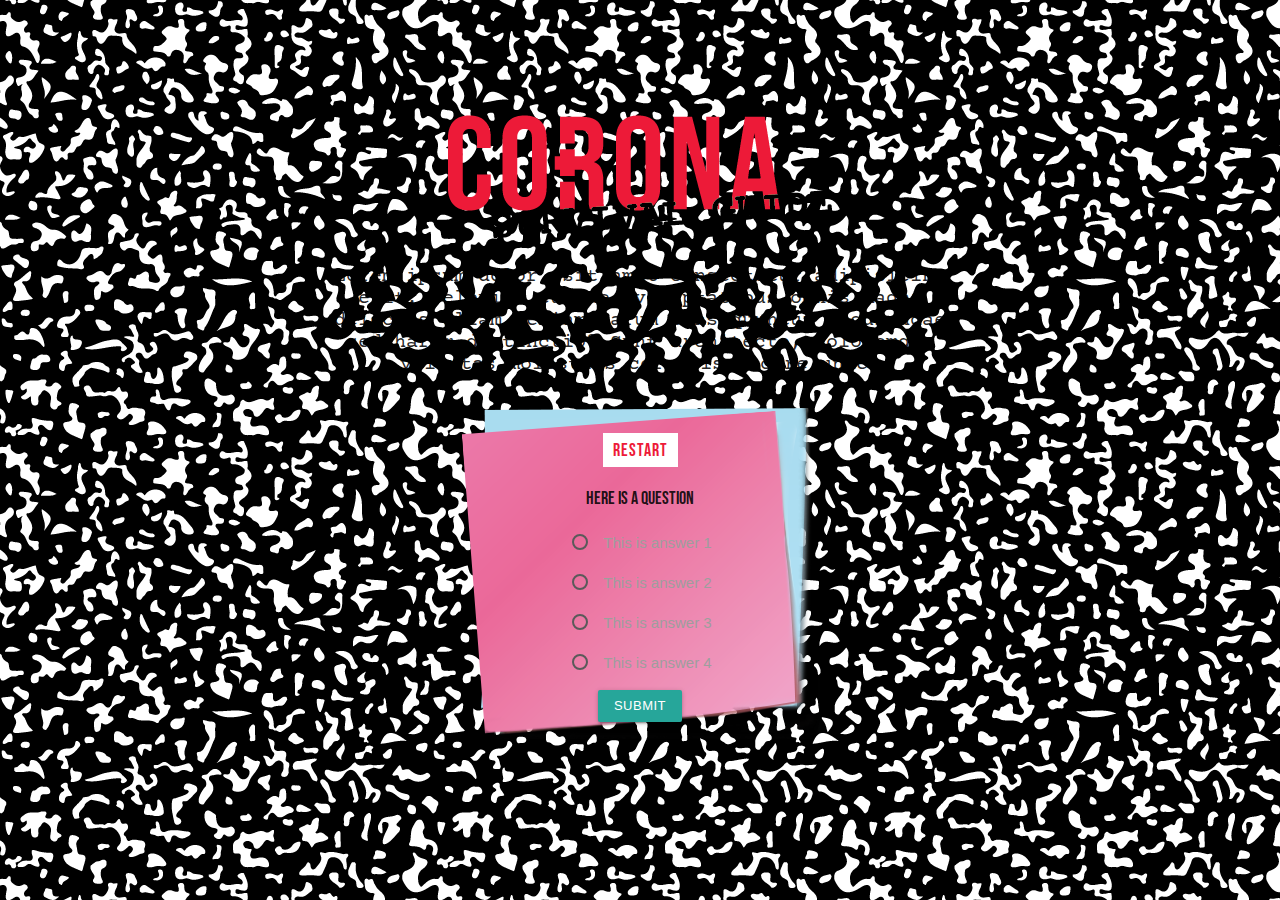
==== index.html @ 232b344c "Merge branch 'make-it-pretty' of https://github.com/mpapamichalis/Corona-Survival into make-it-prett" ====
<!DOCTYPE html>
<html lang="en">

<head>
    <meta charset="UTF-8">
    <meta name="viewport" content="width=device-width, initial-scale=1.0">
    <title>Corona Survival Guide</title>
    <!-- google fonts -->
    <link href="https://fonts.googleapis.com/css2?family=Bebas+Neue&family=Courier+Prime:wght@400;700&display=swap"
        rel="stylesheet">
    <!-- materialize -->
    <link rel="stylesheet" href="https://cdnjs.cloudflare.com/ajax/libs/materialize/1.0.0/css/materialize.min.css">
    <!-- CSS -->
    <link rel="stylesheet" href="style.css">
</head>

<body>
    <div class="container">
        <div class="content-wrapper">
            <img src="assets/corona-logo.png" alt="corona survival guide logo" id="logo">
            <div class="text-container">
                <h3>Lorem ipsum dolor, sit amet consectetur adipisicing elit. Deleniti cumque, voluptatibus omnis magni
                    delectus ullam veniam earum consequuntur recusandae sed harum distinctio? Sunt architecto,
                    doloremque voluptas molestias corporis facere unde.
                </h3>
            </div>
            <div class="post-it-container">
                <button class="restart">Restart</button>
                
                <div class="question-container">
                    <p id="question">1. words go here</p>
                    <form class="form-container" action="" method="POST" data-question-type="">
                        <p>
                            <label>
                                <input class="answer-input" type="radio" name="answer" value="1"/>
                                <span class="answer-text">Answer 1</span>
                            </label>
                        </p>
                        <p>
                            <label>
                                <input class="answer-input" type="radio" name="answer" value="2"/>
                                <span class="answer-text">Answer 2</span>
                            </label>
                        </p>
                        <p>
                            <label>
                                <input class="answer-input" type="radio" name="answer" value="3"/>
                                <span class="answer-text">Answer 3</span>
                            </label>
                        </p>
                        <p>
                            <label>
                                <input class="answer-input" type="radio" name="answer" value="4"/>
                                <span class="answer-text">Answer 4</span>
                            </label>
                        </p>
                        <button class="btn waves-effect waves-light btn-small" type="submit" name="action" id="submit-answer-btn">Submit</button>
                    </form>
                    
                </div>
            </div>
        </div>
    </div>

    <script src="https://code.jquery.com/jquery-3.5.1.min.js" integrity="sha256-9/aliU8dGd2tb6OSsuzixeV4y/faTqgFtohetphbbj0=" crossorigin="anonymous"></script>
    <script src="script.js"></script>
</body>

</html>
---- style.css ----
body {
    background-image: url("assets/splotch-pattern.png"); 
    padding-top: 50px;
    background-repeat: repeat;
}

h3 {
    font-family: 'Courier Prime', monospace;
    font-size: 20px;
    text-align: center;
    word-wrap: break-word;
    margin-top: 5px;
}

.container {
    text-align: center;
    background-image: url('assets/paper.png');
    background-size: cover;
    background-position: top center;
    background-repeat: no-repeat;
    min-height: 600px;
}

.post-it-container {
    background-image: url('assets/pink-post-it.png'); 
    text-align: center; 
    background-position: top center;
    background-repeat: no-repeat;
    min-height: 350px;
}

.content-wrapper {
    padding-top: 65px;
    max-width: 650px;
    margin: auto;
}

.text-container {
    padding: 15px;
}

.restart {
    text-align: center;
    margin-top: 25px;
    border: none;
    background-color: white;
    padding: 8px 10px 5px 10px;
    font-family: 'Bebas Neue', cursive;
    font-size: 18px;
    color: #ed1a38;
    letter-spacing: 1px;
}

#question {
    text-align: center;
    font-family: 'Bebas Neue', cursive;
    font-size: 18px;
}

input[type=checkbox] {
    display: block;
}

/* .answer {
    font-family: 'Courier Prime', monospace;
} */

@media (min-width: 1150px) {
    .container {
        background-size: contain;
    }
}

@media (max-width: 600px) {
    .container {
        width: 100%;
    }
}

@media (max-width: 500px) {
    #logo {
        width: 310px;
        height: 100px;
    }
}

@media (max-width: 350px) {
    #logo {
        width: 280px;
        height: 90px;
    }
}
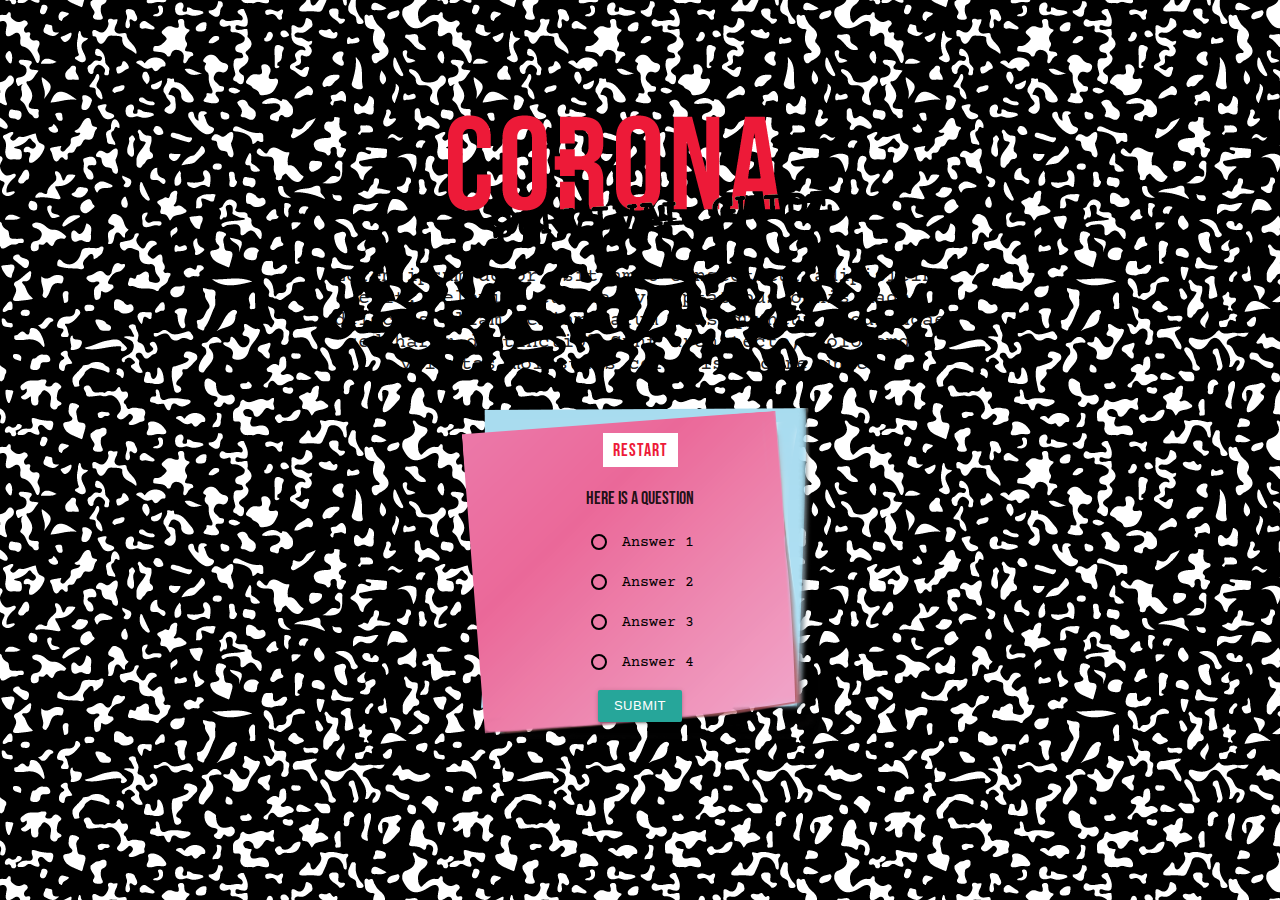
==== commit 7ec25293: "fixed coloring on radios" ====
--- a/index.html
+++ b/index.html
@@ -26,32 +26,31 @@
             </div>
             <div class="post-it-container">
                 <button class="restart">Restart</button>
-                
+                <p id="question">1. words go here</p>
                 <div class="question-container">
-                    <p id="question">1. words go here</p>
-                    <form class="form-container" action="" method="POST" data-question-type="">
+                    <form action="" method="POST">
                         <p>
                             <label>
-                                <input class="answer-input" type="radio" name="answer" value="1"/>
-                                <span class="answer-text">Answer 1</span>
+                                <input class="with-gap" type="radio" name="answer" value="1"/>
+                                <span>Answer 1</span>
                             </label>
                         </p>
                         <p>
                             <label>
-                                <input class="answer-input" type="radio" name="answer" value="2"/>
-                                <span class="answer-text">Answer 2</span>
+                                <input class="with-gap" type="radio" name="answer" value="2"/>
+                                <span>Answer 2</span>
                             </label>
                         </p>
                         <p>
                             <label>
-                                <input class="answer-input" type="radio" name="answer" value="3"/>
-                                <span class="answer-text">Answer 3</span>
+                                <input class="with-gap" type="radio" name="answer" value="3"/>
+                                <span>Answer 3</span>
                             </label>
                         </p>
                         <p>
                             <label>
-                                <input class="answer-input" type="radio" name="answer" value="4"/>
-                                <span class="answer-text">Answer 4</span>
+                                <input class="with-gap" type="radio" name="answer" value="4"/>
+                                <span class="answer">Answer 4</span>
                             </label>
                         </p>
                         <button class="btn waves-effect waves-light btn-small" type="submit" name="action" id="submit-answer-btn">Submit</button>
--- a/style.css
+++ b/style.css
@@ -57,13 +57,22 @@
     font-size: 18px;
 }
 
-input[type=checkbox] {
-    display: block;
+label {
+    color: black;
+    font-family: 'Courier Prime', monospace;
 }
 
-/* .answer {
-    font-family: 'Courier Prime', monospace;
-} */
+[type="radio"]:checked+span:after, [type="radio"].with-gap:checked+span:before, [type="radio"].with-gap:checked+span:after {
+    border: 2px solid #ed1a38;
+}
+
+[type="radio"]:checked+span:after, [type="radio"].with-gap:checked+span:after {
+    background-color: #ed1a38;
+}
+
+[type="radio"]:not(:checked)+span:before, [type="radio"]:not(:checked)+span:after {
+    border: 2px solid black;
+}
 
 @media (min-width: 1150px) {
     .container {
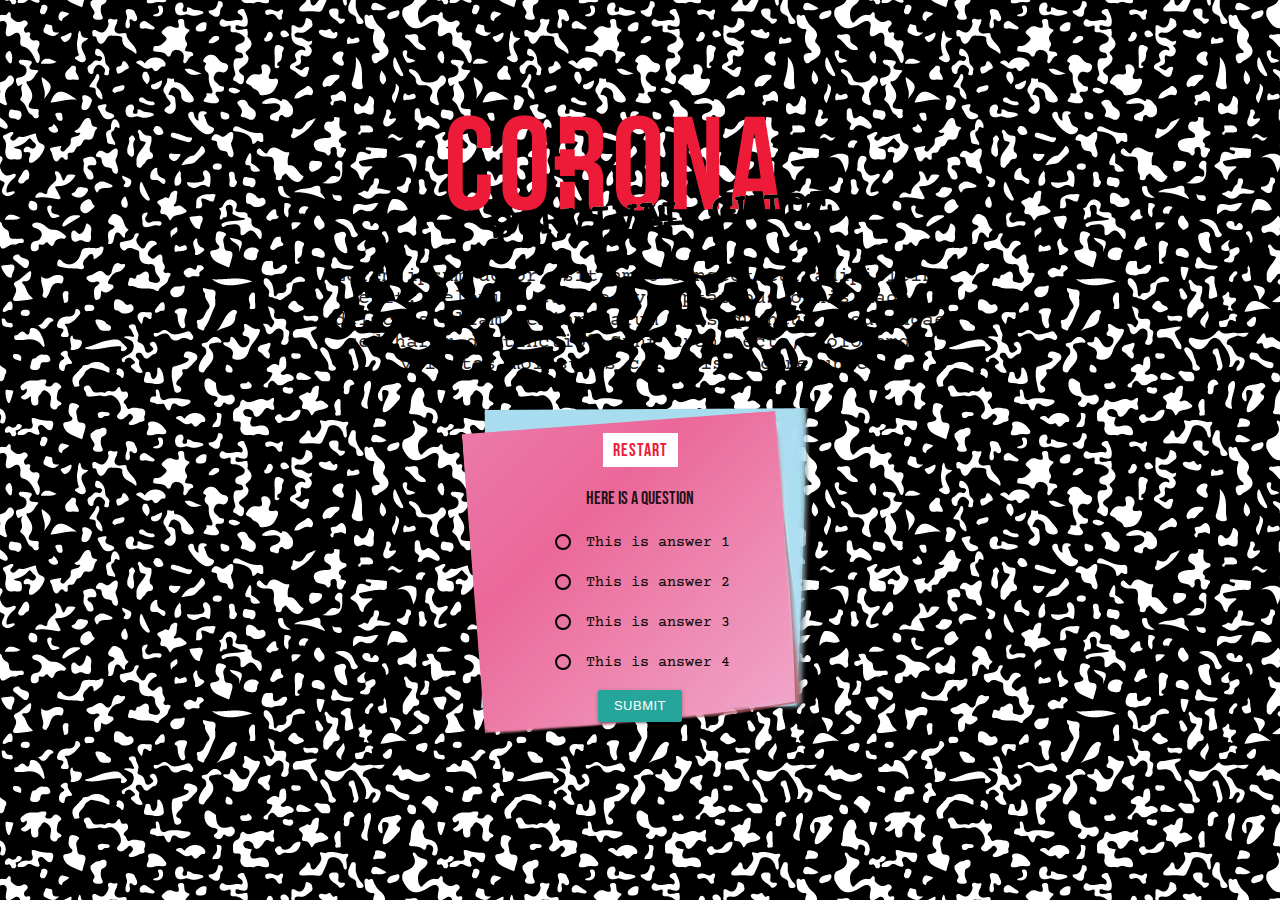
==== commit 32984a37: "fixed html radio btns" ====
--- a/index.html
+++ b/index.html
@@ -26,31 +26,33 @@
             </div>
             <div class="post-it-container">
                 <button class="restart">Restart</button>
-                <p id="question">1. words go here</p>
+                
                 <div class="question-container">
-                    <form action="" method="POST">
+                    <p id="question">1. words go here</p>
+                    <form class="form-container" action="" method="POST" data-question-type="">
                         <p>
                             <label>
-                                <input class="with-gap" type="radio" name="answer" value="1"/>
-                                <span>Answer 1</span>
+                                <input class="answer-input with-gap" type="radio" name="answer" value="1"/>
+                                <span class="answer-text">Answer 1</span>
                             </label>
                         </p>
                         <p>
                             <label>
-                                <input class="with-gap" type="radio" name="answer" value="2"/>
-                                <span>Answer 2</span>
+                                <input class="answer-input with-gap" type="radio" name="answer" value="2"/>
+                                <span class="answer-text">Answer 2</span>
                             </label>
                         </p>
                         <p>
                             <label>
-                                <input class="with-gap" type="radio" name="answer" value="3"/>
-                                <span>Answer 3</span>
+
+                                <input class="answer-input with-gap" type="radio" name="answer" value="3"/>
+                                <span class="answer-text">Answer 3</span>
                             </label>
                         </p>
                         <p>
                             <label>
-                                <input class="with-gap" type="radio" name="answer" value="4"/>
-                                <span class="answer">Answer 4</span>
+                                <input class="answer-input with-gap" type="radio" name="answer" value="4"/>
+                                <span class="answer-text answer">Answer 4</span>
                             </label>
                         </p>
                         <button class="btn waves-effect waves-light btn-small" type="submit" name="action" id="submit-answer-btn">Submit</button>
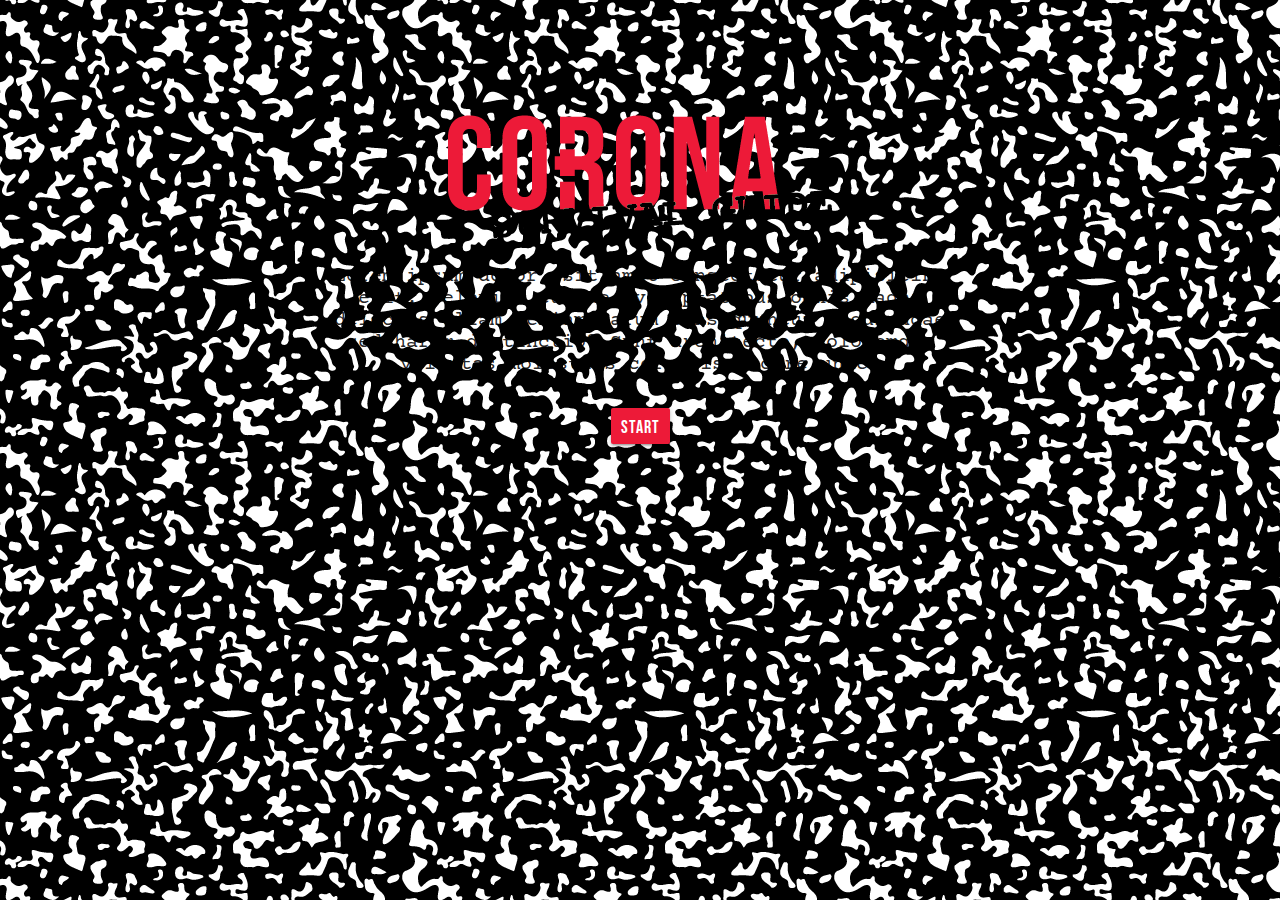
==== commit 85e71d2e: "edited javascript" ====
--- a/index.html
+++ b/index.html
@@ -24,46 +24,59 @@
                     doloremque voluptas molestias corporis facere unde.
                 </h3>
             </div>
-            <div class="post-it-container">
-                <button class="restart">Restart</button>
-                
+            <button class="btn waves-effect red-btn" id="start-btn">Start</button>
+            <button class="restart hidden">Restart</button>
+
+            <div class="post-it-container hidden">
                 <div class="question-container">
-                    <p id="question">1. words go here</p>
+                    <p id="question"></p>
                     <form class="form-container" action="" method="POST" data-question-type="">
-                        <p>
-                            <label>
-                                <input class="answer-input with-gap" type="radio" name="answer" value="1"/>
-                                <span class="answer-text">Answer 1</span>
-                            </label>
-                        </p>
-                        <p>
-                            <label>
-                                <input class="answer-input with-gap" type="radio" name="answer" value="2"/>
-                                <span class="answer-text">Answer 2</span>
-                            </label>
-                        </p>
-                        <p>
-                            <label>
+                        <div class="answer-wrapper">
+                            <div class="answer-container">
+                                <p>
+                                    <label>
+                                        <input class="answer-input with-gap" type="radio" name="answer" value="1" />
+                                        <span class="answer-text"></span>
+                                    </label>
+                                </p>
+                                <p>
+                                    <label>
+                                        <input class="answer-input with-gap" type="radio" name="answer" value="2" />
+                                        <span class="answer-text"></span>
+                                    </label>
+                                </p>
+                                <p>
+                                    <label>
 
-                                <input class="answer-input with-gap" type="radio" name="answer" value="3"/>
-                                <span class="answer-text">Answer 3</span>
-                            </label>
-                        </p>
-                        <p>
-                            <label>
-                                <input class="answer-input with-gap" type="radio" name="answer" value="4"/>
-                                <span class="answer-text answer">Answer 4</span>
-                            </label>
-                        </p>
-                        <button class="btn waves-effect waves-light btn-small" type="submit" name="action" id="submit-answer-btn">Submit</button>
+                                        <input class="answer-input with-gap" type="radio" name="answer" value="3" />
+                                        <span class="answer-text"></span>
+                                    </label>
+                                </p>
+                                <p>
+                                    <label>
+                                        <input class="answer-input with-gap" type="radio" name="answer" value="4" />
+                                        <span class="answer-text answer"></span>
+                                    </label>
+                                </p>
+                            </div>
+                        </div>
+
+                        <button class="btn btn-small red-btn" type="submit" name="action"
+                            id="submit-answer-btn">Submit</button>
                     </form>
-                    
+
                 </div>
             </div>
         </div>
     </div>
 
-    <script src="https://code.jquery.com/jquery-3.5.1.min.js" integrity="sha256-9/aliU8dGd2tb6OSsuzixeV4y/faTqgFtohetphbbj0=" crossorigin="anonymous"></script>
+    <div class="output">
+
+
+    </div>
+
+    <script src="https://code.jquery.com/jquery-3.5.1.min.js"
+        integrity="sha256-9/aliU8dGd2tb6OSsuzixeV4y/faTqgFtohetphbbj0=" crossorigin="anonymous"></script>
     <script src="script.js"></script>
 </body>
 
--- a/style.css
+++ b/style.css
@@ -1,5 +1,5 @@
 body {
-    background-image: url("assets/splotch-pattern.png"); 
+    background-image: url("assets/splotch-pattern.png");
     padding-top: 50px;
     background-repeat: repeat;
 }
@@ -12,6 +12,23 @@
     margin-top: 5px;
 }
 
+.red-btn {
+    background-color: #ed1a38;
+    font-family: 'Bebas Neue', cursive;
+    letter-spacing: 1px;
+    font-size: 18px;
+    padding: 2px 10px 5px 10px;
+}
+
+.red-btn:active {
+    background-color: white;
+    color: #ed1a38;
+}
+
+.red-btn:hover {
+    background-color: black;
+}
+
 .container {
     text-align: center;
     background-image: url('assets/paper.png');
@@ -22,11 +39,25 @@
 }
 
 .post-it-container {
-    background-image: url('assets/pink-post-it.png'); 
-    text-align: center; 
+    background-image: url('assets/pink-post-it.png');
+    text-align: center;
     background-position: top center;
     background-repeat: no-repeat;
     min-height: 350px;
+    max-width: 350px;
+    padding: 10px 20px;
+    margin: auto;
+}
+
+.answer-wrapper {
+    display: flex;
+    align-items: flex-start;
+    justify-content: center;
+    
+}
+
+.answer-container {
+    text-align: left;
 }
 
 .content-wrapper {
@@ -49,12 +80,20 @@
     font-size: 18px;
     color: #ed1a38;
     letter-spacing: 1px;
+    display: block;
+    margin: 25px auto 15px auto;
+}
+
+.restart:active {
+    background-color: #ed1a38;
+    color: white;
 }
 
 #question {
     text-align: center;
     font-family: 'Bebas Neue', cursive;
     font-size: 18px;
+    margin-bottom: 0;
 }
 
 label {
@@ -62,16 +101,37 @@
     font-family: 'Courier Prime', monospace;
 }
 
-[type="radio"]:checked+span:after, [type="radio"].with-gap:checked+span:before, [type="radio"].with-gap:checked+span:after {
+[type="radio"]:checked+span:after,
+[type="radio"].with-gap:checked+span:before,
+[type="radio"].with-gap:checked+span:after {
     border: 2px solid #ed1a38;
 }
 
-[type="radio"]:checked+span:after, [type="radio"].with-gap:checked+span:after {
+[type="radio"]:checked+span:after,
+[type="radio"].with-gap:checked+span:after {
     background-color: #ed1a38;
 }
 
-[type="radio"]:not(:checked)+span:before, [type="radio"]:not(:checked)+span:after {
+[type="radio"]:not(:checked)+span:before,
+[type="radio"]:not(:checked)+span:after {
     border: 2px solid black;
+}
+
+#submit-answer-btn {
+    background-color: #ed1a38;
+    font-family: 'Bebas Neue', cursive;
+    letter-spacing: 1px;
+    font-size: 18px;
+    padding: 2px 10px 5px 10px;
+}
+
+#submit-answer-btn:active {
+    background-color: white;
+    color: #ed1a38;
+} 
+
+.output {
+    background-color: white;
 }
 
 @media (min-width: 1150px) {
@@ -100,5 +160,6 @@
     }
 }
 
-
-
+.hidden {
+    display: none;
+}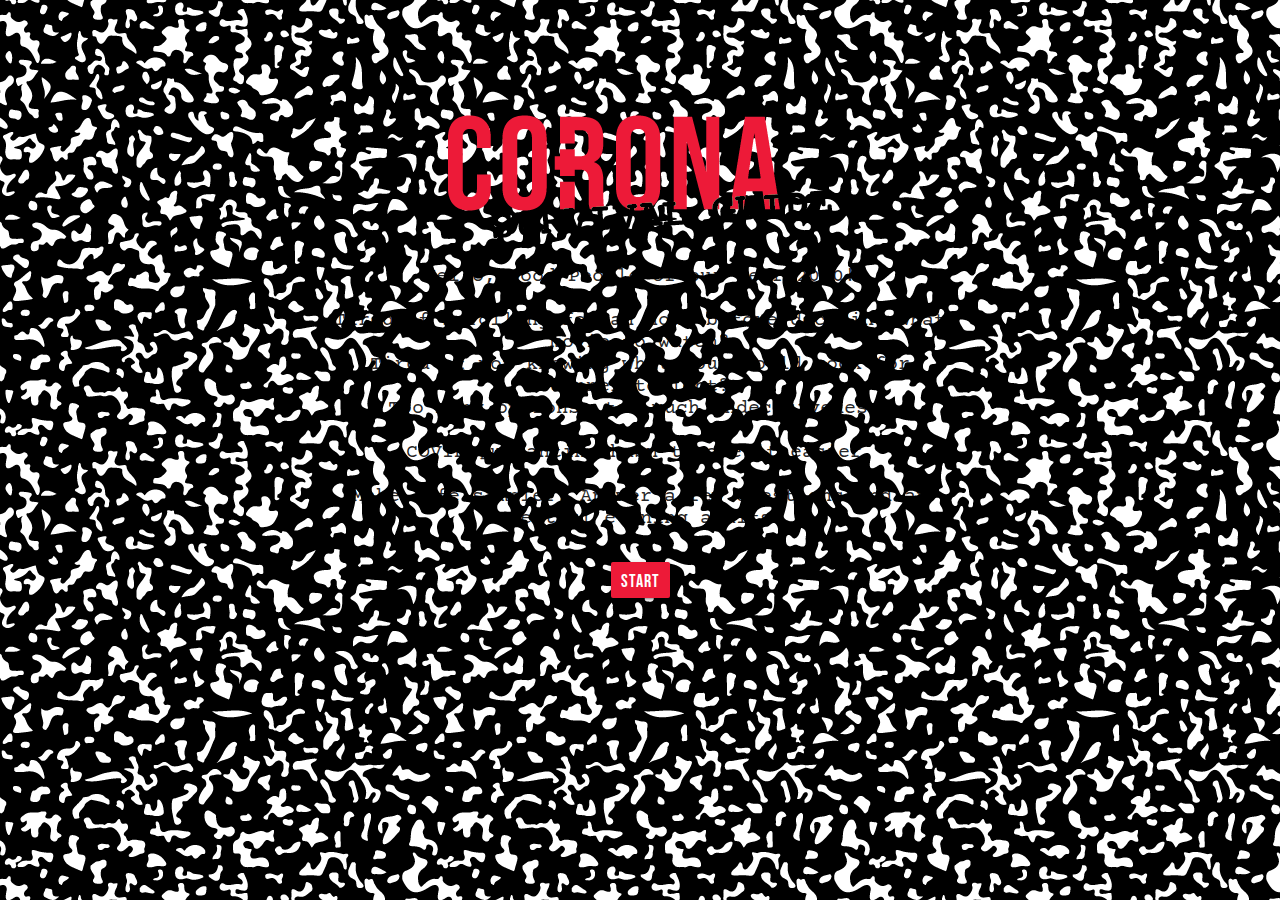
==== commit 1fba09d1: "added js file" ====
--- a/index.html
+++ b/index.html
@@ -19,13 +19,27 @@
         <div class="content-wrapper">
             <img src="assets/corona-logo.png" alt="corona survival guide logo" id="logo">
             <div class="text-container">
-                <h3>Lorem ipsum dolor, sit amet consectetur adipisicing elit. Deleniti cumque, voluptatibus omnis magni
-                    delectus ullam veniam earum consequuntur recusandae sed harum distinctio? Sunt architecto,
-                    doloremque voluptas molestias corporis facere unde.
+                <h3>Hello, Good People of our year 2020!
+                    <br>
+                    <br>
+                    Tired of scrolling for an hour before deciding what movie to watch?
+                    <br>
+                    Tired of not knowing what you should cook for dinner tonight?
+                    <br>
+                    Too many options, too much indecisiveness!
+                    <br>
+                    <br>
+                    COVID Quarantine hasn’t made it easier.
+                    <br>
+                    <br>
+                    Make life simpler. Answer a few questions and an eventful evening awaits!
+
+
                 </h3>
             </div>
             <button class="btn waves-effect red-btn" id="start-btn">Start</button>
             <button class="restart hidden">Restart</button>
+            <p class="question-count hidden"></p>
 
             <div class="post-it-container hidden">
                 <div class="question-container">
--- a/style.css
+++ b/style.css
@@ -27,6 +27,11 @@
 
 .red-btn:hover {
     background-color: black;
+}
+
+.question-count {
+    font-family: 'Bebas Neue', cursive;
+    font-size: 18px;
 }
 
 .container {
@@ -53,7 +58,6 @@
     display: flex;
     align-items: flex-start;
     justify-content: center;
-    
 }
 
 .answer-container {
@@ -134,6 +138,52 @@
     background-color: white;
 }
 
+.row:after {
+    content: "";
+    display: table;
+    clear: both;
+}
+
+.movie-column {
+    float: left;
+    width: 50%;
+    padding: 10px;
+    margin-bottom: 20px;
+}
+
+#marquee-container {
+    background-image: url('assets/marquee.png');
+    float: left;
+    min-height: 350px;
+    max-width: 450px;
+    padding: 10px;
+}
+
+.recipe-column {
+    float: right;
+    width: 50%;
+    padding: 10px;
+}
+
+#recipe-container {
+    background-image: url('assets/recipes-half.png');
+    float: right;
+    min-height: 450px;
+    max-width: 550px;
+    padding: 10px;
+}
+
+#recipe-image-container {
+    background-image: url('assets/photo-frame.png');
+    float: right;
+    background-position: top center;
+    min-height: 350px;
+    max-width: 350px;
+    padding: 10px;
+
+}
+
+
 @media (min-width: 1150px) {
     .container {
         background-size: contain;
